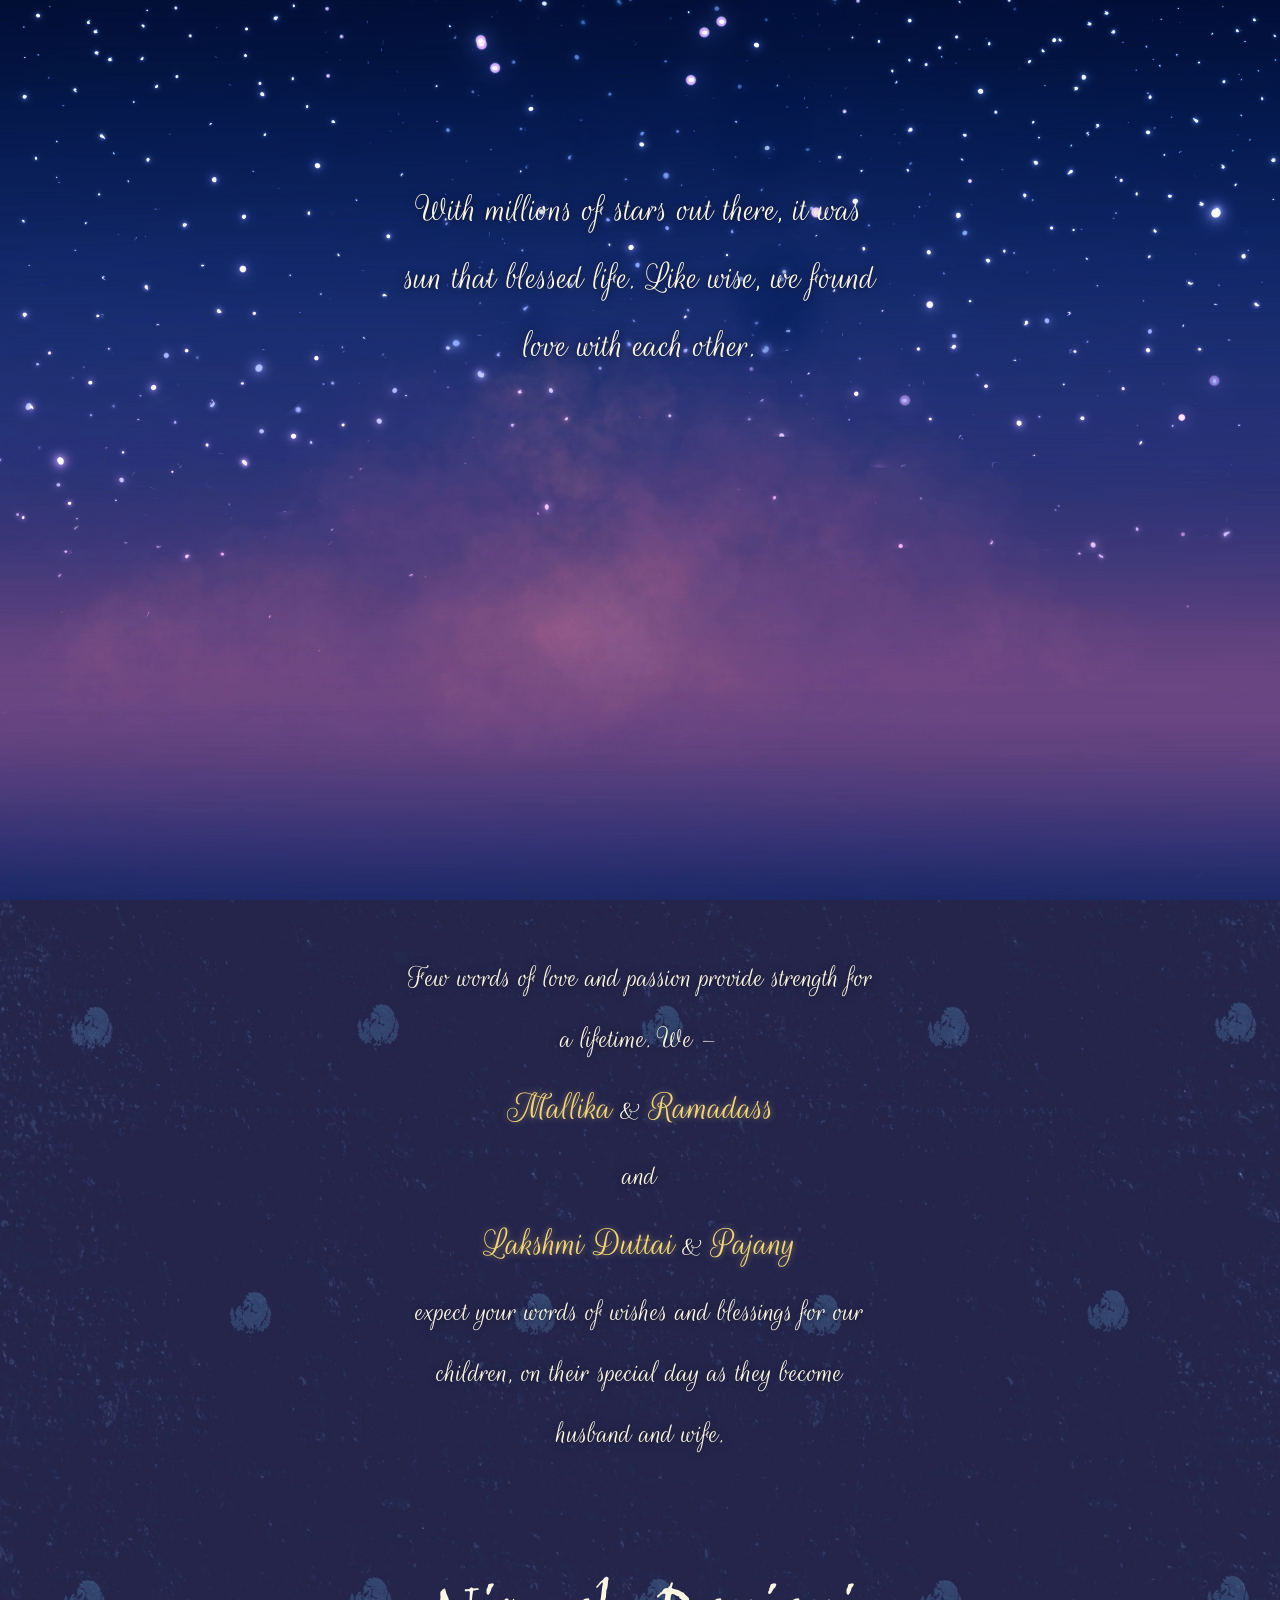
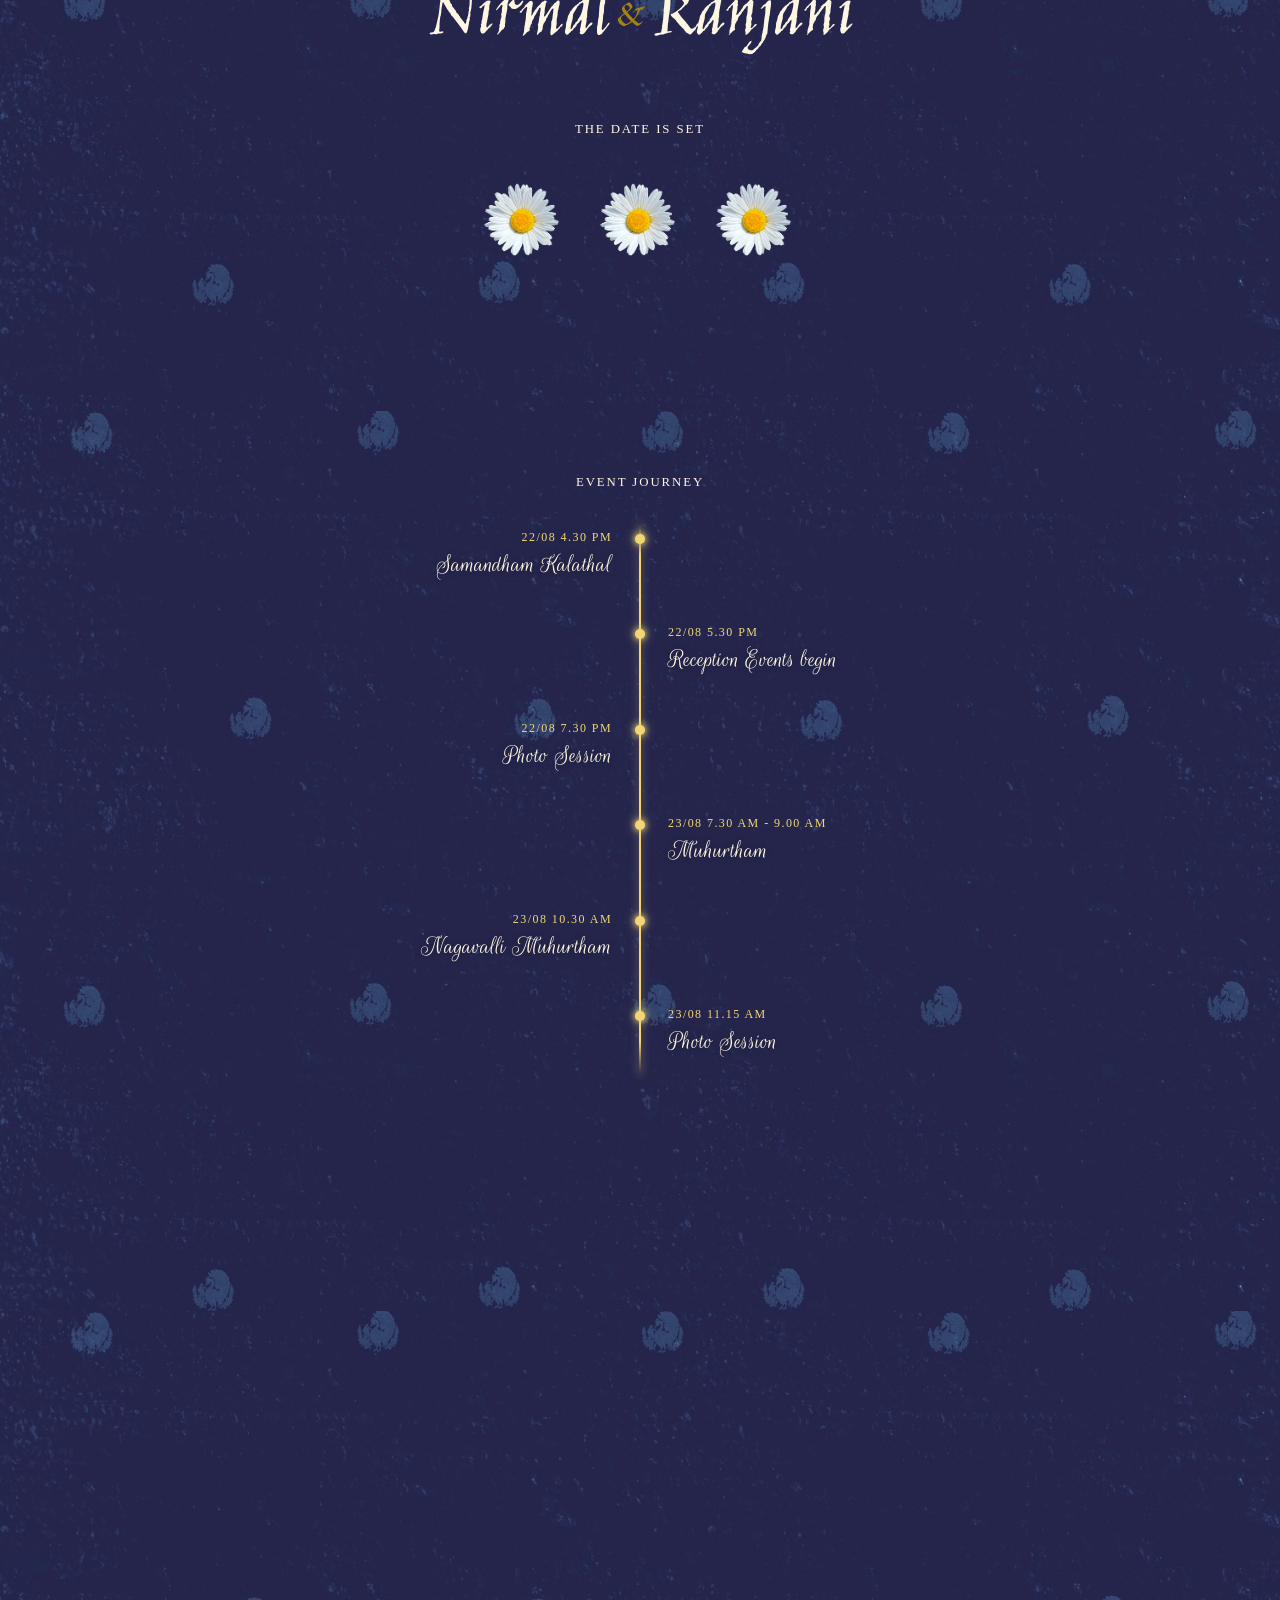
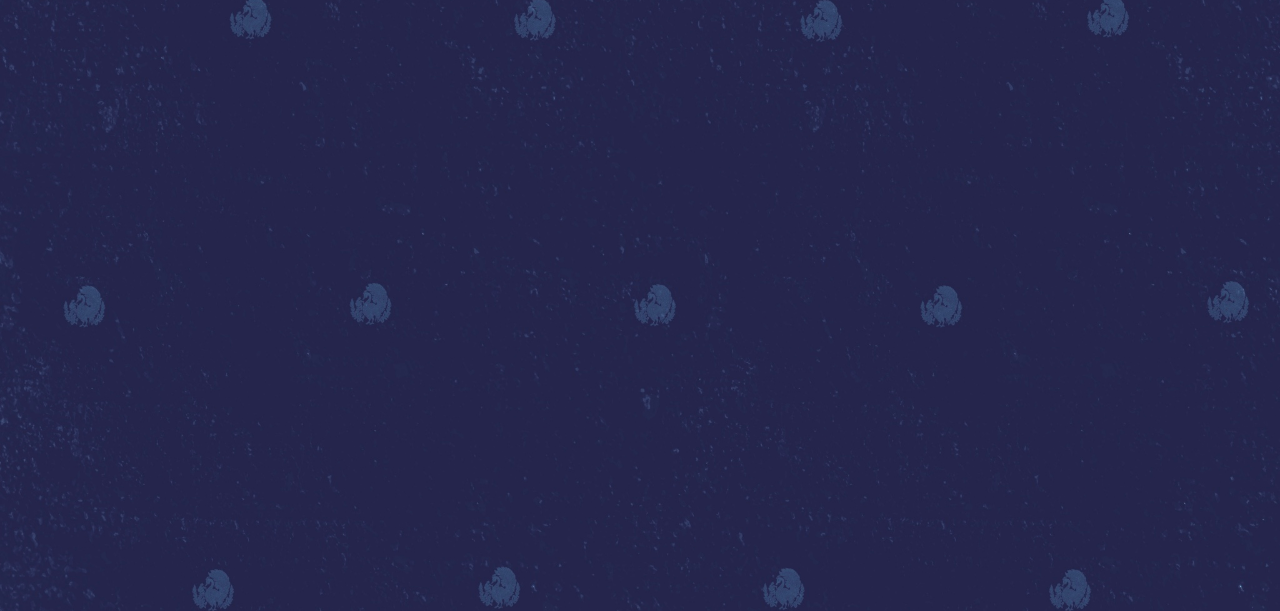
==== index.html @ 57f60e1f "feature/css cache busting" ====
<!DOCTYPE html>
<html lang="en">
<head>
    <meta charset="UTF-8">

    <title>Nira Invitation</title>
    <link href="css/nira-invitation.css?v=5" rel="stylesheet">

    <meta name="viewport" content="width=device-width, initial-scale=1.0">
    <meta name="theme-color" content="#011530" media="(prefers-color-scheme: dark)">
    <meta name="theme-color" content="#011530" media="(prefers-color-scheme: light)">
    <meta name="apple-mobile-web-app-capable" content="yes">
    <meta name="apple-mobile-web-app-status-bar-style" content="#011530">
    <!- Fonts -->
    <link rel="preconnect" href="https://fonts.googleapis.com">
    <link rel="preconnect" href="https://fonts.gstatic.com" crossorigin>
    <link href="https://fonts.googleapis.com/css2?family=Rouge+Script&display=swap" rel="stylesheet">
    <link href="https://fonts.googleapis.com/css2?family=Jim+Nightshade&display=swap" rel="stylesheet">
</head>
<body>
<div class="scroll-tint" id="scrollTint"></div>
<div class="stars-hero">
    <div class="shooting-stars" id="shootingStars"></div>
<!--    <div class="names">-->
<!--        <span class="name word">Nirmal</span>-->
<!--        <span class="ampersand word">&amp;</span>-->
<!--        <span class="name word">Ranjani</span>-->
<!--    </div>-->
    <p class="invite-text">With millions of stars out there, it was sun that blessed life. Like wise, we found love with each other.</p>
</div>
<!--<div style="min-height: 5vh; max-height: 7vh"></div>-->
<div class="parchment-paper">

    <div class="invitation-message">
        <p class="invitation-text">
            Few words of love and passion provide strength for a lifetime. We &ndash;<br>
            <span class="parent-name">Mallika</span> &amp; <span class="parent-name">Ramadass</span>
            <br>and
            <br><span class="parent-name">Lakshmi Duttai</span> &amp; <span class="parent-name">Pajany</span>
            <br>expect your words of wishes and blessings for our children, on their special day as they become husband and wife.
        </p>
    </div>

    <div class="names">
        <span class="name word">Nirmal</span>
        <span class="ampersand word">&amp</span>
        <span class="name word">Ranjani</span>
    </div>
    <p class="scratch-label">The date is set</p>
<!--    <div class="scratch-group" id="scratchGroup">-->
<!--        <div class="scratch-card scratch-circle" data-hint="DAY">-->
<!--            <canvas class="scratch-canvas"></canvas>-->
<!--            <div class="scratch-reveal">-->
<!--                <p class="scratch-value">12</p>-->
<!--            </div>-->
<!--        </div>-->
<!--        <div class="scratch-card scratch-circle" data-hint="MONTH">-->
<!--            <canvas class="scratch-canvas"></canvas>-->
<!--            <div class="scratch-reveal">-->
<!--                <p class="scratch-value">12</p>-->
<!--            </div>-->
<!--        </div>-->
<!--        <div class="scratch-card scratch-circle" data-hint="YEAR">-->
<!--            <canvas class="scratch-canvas"></canvas>-->
<!--            <div class="scratch-reveal">-->
<!--                <p class="scratch-value">2026</p>-->
<!--            </div>-->
<!--        </div>-->
<!--    </div>-->
    <div class="flip-group" id="flipGroup">
        <div class="flip-card flip-circle" data-hint="DAY">
            <div class="flip-inner">
                <div class="flip-front">
                    <img src="resource/DaisyTransparent.png" alt="" class="flip-image">
                </div>
                <div class="flip-back scratch-reveal">
                    <p class="scratch-value">23</p>
                </div>
            </div>
        </div>
        <div class="flip-card flip-circle" data-hint="MONTH">
            <div class="flip-inner">
                <div class="flip-front">
                    <img src="resource/DaisyTransparent.png" alt="" class="flip-image">
                </div>
                <div class="flip-back scratch-reveal">
                    <p class="scratch-value">Aug</p>
                </div>
            </div>
        </div>
        <div class="flip-card flip-circle" data-hint="YEAR">
            <div class="flip-inner">
                <div class="flip-front">
                    <img src="resource/DaisyTransparent.png" alt="" class="flip-image">
                </div>
                <div class="flip-back scratch-reveal">
                    <p class="scratch-value">2026</p>
                </div>
            </div>
        </div>
    </div>

    <div class="save-date-message" id="saveDateMessage">
<!--        <p class="save-date-text">The date is set — save it and celebrate with us!</p>-->
        <a class="save-date-link" href="resource/event.ics" download="Nirmal-Ranjani-Wedding.ics">Save the Date</a>
        <a class="save-date-link" href="https://maps.app.goo.gl/HDQR9RLfN3QbHDWr9" target="_blank">Location - GKS, Chennai</a>
    </div>

</div>
<div class="parchment-paper">
    <p class="scratch-label">Event Journey</p>
    <div class="timeline">
        <div class="timeline-line"></div>

        <div class="timeline-item timeline-left">
            <div class="timeline-dot"></div>
            <div class="timeline-content">
                <p class="timeline-date">22/08 4.30 PM</p>
                <p class="timeline-text">Samandham Kalathal</p>
            </div>
        </div>

        <div class="timeline-item timeline-right">
            <div class="timeline-dot"></div>
            <div class="timeline-content">
                <p class="timeline-date">22/08 5.30 PM</p>
                <p class="timeline-text">Reception Events begin</p>
            </div>
        </div>

        <div class="timeline-item timeline-left">
            <div class="timeline-dot"></div>
            <div class="timeline-content">
                <p class="timeline-date">22/08 7.30 PM</p>
                <p class="timeline-text">Photo Session</p>
            </div>
        </div>

        <div class="timeline-item timeline-right">
            <div class="timeline-dot"></div>
            <div class="timeline-content">
                <p class="timeline-date">23/08 7.30 AM - 9.00 AM</p>
                <p class="timeline-text">Muhurtham</p>
            </div>
        </div>

        <div class="timeline-item timeline-left">
            <div class="timeline-dot"></div>
            <div class="timeline-content">
                <p class="timeline-date">23/08 10.30 AM</p>
                <p class="timeline-text">Nagavalli Muhurtham</p>
            </div>
        </div>

        <div class="timeline-item timeline-right">
            <div class="timeline-dot"></div>
            <div class="timeline-content">
                <p class="timeline-date">23/08 11.15 AM</p>
                <p class="timeline-text">Photo Session</p>
            </div>
        </div>
    </div>
</div>
<div class="parchment-paper"></div>
<div class="petal-confetti" id="petalConfetti"></div>
<script src="js/nira-invitation.js?v=3"></script>
</body>
</html>
---- css/nira-invitation.css ----
* {
    box-sizing: border-box;
}

:root {
    --scratch-reveal-colour: #faeabf;
    --dirty-brown-colour: #a58310;
}

body {
    margin: 0;
    background-color: #011530;
}

.scroll-tint {
    position: fixed;
    inset: 0;
    z-index: 1;
    pointer-events: none;

    mix-blend-mode: soft-light;
    background-color: rgb(1, 21, 48);
}

.stars-hero {
    position: relative;
    overflow: hidden;

    display: flex;
    flex-direction: column;
    align-items: center;
    justify-content: flex-start;

    min-height: 100dvh;
    width: 100%;
    padding: 1rem;

    background-image: url("../resource/NiraInStars.jpg");
    background-size: cover;
    background-position: center;
    background-repeat: no-repeat;
}

.parchment-paper{
    position: relative;
    overflow: hidden;

    display: flex;
    flex-direction: column;
    align-items: center;
    justify-content: flex-start;

    min-height: 100dvh;
    width: 100%;
    padding: 1rem;

    background-image: url("../resource/Paravai.jpg");
    /*background-image: url("../resource/VictorianPatternLight.jpg");*/
    /*background-image: url("../resource/VictorianPatterned.jpg");*/
    background-size: cover;
    background-position: center;
    background-repeat: no-repeat;
}

.bird{

}

.invitation-message {
    position: relative;
    z-index: 2;

    max-width: 32rem;
    padding: 0 1rem;
    margin-top: 2rem;

    text-align: center;
}

.invitation-text {
    margin: 0;
    /*font-family: Georgia, "Times New Roman", serif;*/
    font-family: "Rouge Script", cursive;
    font-size: clamp(0.95rem, 3vw, 2.0rem);
    line-height: 1.9;
    color: #fdf6e3;
    text-shadow: 0 0 8px rgba(0, 0, 0, 0.6);
}

.parent-name {
    font-family: "Rouge Script", cursive;
    font-size: clamp(1.3rem, 5vw, 2.5rem);
    color: #f2d675;
    text-shadow: 0 0 6px rgba(242, 214, 117, 0.5);
}

.names {
    /* Adjust this to move the names down from the top of the image. */
    --names-top-offset: 6rem;

    display: flex;
    flex-wrap: wrap;
    align-items: center;
    justify-content: center;
    gap: 0.5rem;

    margin-top: var(--names-top-offset);

    /*font-family: "Brush Script MT", cursive;*/
    /*font-family: p22-morris-golden, sans-serif;*/
    font-family: "Jim Nightshade", cursive;
    /*font-style: normal;*/
    color: #fdf6e3;
    text-align: center;
    /*font-family: "Parisienne", cursive;*/
    font-weight: 400;
    font-style: normal;
}

.name {
    font-size: clamp(2rem, 12vw, 5rem);
    /*text-shadow: 0 0 6px #fff6cc, 0 0 12px #f2d675, 0 0 18px #f2d675;*/
    transition: text-shadow 2.5s ease-in-out;
}

/*.name.glow {*/
/*    text-shadow: 0 0 14px #fff6cc, 0 0 28px #f2d675, 0 0 40px #f2d675;*/
/*}*/

.ampersand {
    font-size: clamp(1.25rem, 7vw, 2.5rem);
    /*color: #f2d675;*/
    color: var(--dirty-brown-colour);
}

.names .word {
    opacity: 0;
    transform: translateY(20px);
    transition: opacity 0.8s ease, transform 0.8s ease;
}

.names .word.reveal {
    opacity: 1;
    transform: translateY(0);
}

.stars-field {
    position: relative;
    width: 100%;
    max-width: 32rem;

    perspective: 800px;
    --scroll-shift: 0px;
}

.invite-text {
    --names-top-offset: 10rem;

    position: relative;
    z-index: 2;

    max-width: 32rem;
    padding: 0 1rem;

    margin: var(--names-top-offset) 0 0;

    /*font-family: Georgia, "Times New Roman", serif;*/
    font-family: "Rouge Script", cursive;
    font-size: clamp(2.5rem, 4.2vw, 1.8rem);
    line-height: 1.7;
    color: #fdf6e3;
    text-align: center;
    text-shadow: 0 0 8px rgba(0, 0, 0, 0.6);
}

.star {
    position: absolute;
    z-index: 1;
    top: var(--y);
    left: var(--x);

    width: var(--size);
    height: var(--size);
    border-radius: 50%;
    background: #fff8dc;
    box-shadow: 0 0 6px 2px rgba(255, 246, 204, 0.9);

    transform: translateZ(calc(var(--depth) + var(--scroll-shift)));
    pointer-events: none;
    will-change: transform;
}

.shooting-stars {
    position: absolute;
    inset: 0;
    overflow: hidden;
    pointer-events: none;
    z-index: 0;
}

.shooting-star {
    position: absolute;
    top: var(--start-y);
    left: var(--start-x);

    width: 3px;
    height: 3px;
    border-radius: 50%;
    background: #fff;
    box-shadow: 0 0 6px 2px rgba(255, 255, 255, 0.9);

    animation: shoot var(--duration) linear forwards;
}

.shooting-star::before {
    content: "";
    position: absolute;
    top: 50%;
    right: 100%;
    width: 90px;
    height: 1px;
    background: linear-gradient(90deg, transparent, rgba(255, 255, 255, 0.9));
    transform: translateY(-50%);
}

@keyframes shoot {
    0% {
        transform: rotate(var(--angle)) translateX(0);
        opacity: 1;
    }
    80% {
        opacity: 1;
    }
    100% {
        transform: rotate(var(--angle)) translateX(var(--distance));
        opacity: 0;
    }
}

.scratch-label {
    margin: 3rem 0 0;
    font-family: Georgia, "Times New Roman", serif;
    font-size: 0.8rem;
    letter-spacing: 0.15em;
    text-transform: uppercase;
    color: #fdf6e3;
}

.scratch-group {
    position: relative;
    z-index: 2;

    display: flex;
    flex-wrap: wrap;
    align-items: center;
    justify-content: center;
    gap: 1.25rem;

    margin-top: 1rem;
}

.scratch-card {
    position: relative;

    width: min(90%, 320px);
    height: 180px;

    border-radius: 16px;
    overflow: hidden;
    box-shadow: 0 8px 24px rgba(0, 0, 0, 0.35);
}

.scratch-circle {
    width: clamp(72px, 22vw, 96px);
    height: clamp(72px, 22vw, 96px);
    border-radius: 50%;
}

.scratch-canvas {
    position: absolute;
    inset: 0;
    width: 100%;
    height: 100%;

    touch-action: none;
    cursor: pointer;
    transition: opacity 0.6s ease;
}

.scratch-canvas.revealed {
    opacity: 0;
    pointer-events: none;
}

.scratch-reveal {
    position: absolute;
    inset: 0;
    z-index: -1;

    display: flex;
    flex-direction: column;
    align-items: center;
    justify-content: center;
    gap: 0.25rem;

    background: var(--scratch-reveal-colour);
}

.scratch-circle .scratch-reveal {
    /*background: #011530;*/
    background: #f2d675;
}

.scratch-value {
    margin: 0;
    font-family: Georgia, "Times New Roman", serif;
    font-size: clamp(1.1rem, 5vw, 1.5rem);
    font-weight: 600;
    color: var(--dirty-brown-colour);
    /*color: #011530;*/
    animation: white-glow 2.5s ease-in-out infinite alternate;
}

@keyframes gold-glow {
    from {
        text-shadow: 0 0 4px #f2d675, 0 0 8px rgba(242, 214, 117, 0.5);
    }
    to {
        text-shadow: 0 0 10px #f2d675, 0 0 20px rgba(242, 214, 117, 0.8);
    }
}

.flip-group {
    position: relative;
    z-index: 2;

    display: flex;
    flex-wrap: wrap;
    align-items: center;
    justify-content: center;
    gap: 1.25rem;

    margin-top: 2.5rem;
}

.flip-circle {
    width: clamp(72px, 22vw, 96px);
    height: clamp(72px, 22vw, 96px);
}

.flip-card {
    cursor: pointer;
    perspective: 600px;
}

.flip-card:not(.flipped) {
    animation: flip-card-shake 4s ease-in-out infinite;
}

@keyframes flip-card-shake {
    0%, 25%, 100% { transform: translateX(0) rotate(0deg); }
    2% { transform: translateX(-4px) rotate(-4deg); }
    4% { transform: translateX(4px) rotate(4deg); }
    6% { transform: translateX(-4px) rotate(-3deg); }
    8% { transform: translateX(4px) rotate(3deg); }
    10% { transform: translateX(-3px) rotate(-2deg); }
    12% { transform: translateX(3px) rotate(2deg); }
    14% { transform: translateX(-2px) rotate(-1deg); }
    16% { transform: translateX(2px) rotate(1deg); }
    18% { transform: translateX(0) rotate(0deg); }
}

.flip-inner {
    position: relative;
    width: 100%;
    height: 100%;

    transition: transform 0.6s;
    transform-style: preserve-3d;
}

.flip-card.flipped .flip-inner {
    transform: rotateY(180deg);
}

.flip-front,
.flip-back {
    position: absolute;
    inset: 0;
    border-radius: 50%;
    overflow: hidden;
    backface-visibility: hidden;
}

.flip-image {
    width: 100%;
    height: 100%;
    object-fit: cover;
    /*transform: scale(1.6);*/
}

.flip-back {
    transform: rotateY(180deg);
}

.flip-back.scratch-reveal {
    z-index: auto;
}

.flip-circle .scratch-reveal {
    /*background: #011530;*/
    /*background: #fdf6e3;*/
    background: #faeabf;
}

.save-date-message {
    position: relative;
    z-index: 2;

    max-width: 26rem;
    margin-top: 2.5rem;
    padding: 0 1rem;

    display: flex;
    flex-direction: column;
    align-items: center;
    gap: 0.75rem;

    text-align: center;
    opacity: 0;
    transform: translateY(12px);
    pointer-events: none;
    transition: opacity 0.8s ease, transform 0.8s ease;
}

.save-date-message.visible {
    opacity: 1;
    transform: translateY(0);
    pointer-events: auto;
}

.save-date-text {
    margin: 0;
    font-family: "Rouge Script", cursive;
    font-size: clamp(1.1rem, 4vw, 1.4rem);
    color: #fdf6e3;
    text-shadow: 0 0 8px rgba(0, 0, 0, 0.6);
}

.save-date-link {
    display: inline-block;
    padding: 0.5rem 1.5rem;
    border: 1px solid #f2d675;
    border-radius: 999px;

    font-family: Georgia, "Times New Roman", serif;
    font-size: 0.9rem;
    letter-spacing: 0.05em;
    text-decoration: none;
    color: #f2d675;

    box-shadow: 0 0 8px rgba(242, 214, 117, 0.4);
    transition: background-color 0.3s ease, color 0.3s ease;
}

.save-date-link:hover {
    background-color: #f2d675;
    color: #011530;
}

.timeline {
    position: relative;
    z-index: 2;

    width: 100%;
    max-width: 32rem;
    margin-top: 2rem;
    padding: 0.5rem 0 1rem;
}

.timeline-line {
    position: absolute;
    top: 0;
    bottom: 0;
    left: 50%;
    width: 2px;
    transform: translateX(-50%);

    background: linear-gradient(180deg, transparent, #f2d675 6%, #f2d675 94%, transparent);
    /*background: linear-gradient(180deg, transparent, var(--scratch-reveal-colour) 6%, var(--scratch-reveal-colour) 94%, transparent);*/
    box-shadow: 0 0 8px rgba(242, 214, 117, 0.6);
}

.timeline-item {
    position: relative;
    width: 50%;
    padding-bottom: 2.75rem;
}

.timeline-item:last-child {
    padding-bottom: 0;
}

.timeline-left {
    left: 0;
    padding-right: 1.75rem;
    text-align: right;
}

.timeline-right {
    left: 50%;
    padding-left: 1.75rem;
    text-align: left;
}

.timeline-dot {
    position: absolute;
    top: 0.25rem;
    width: 10px;
    height: 10px;
    border-radius: 50%;

    background: #f2d675;
    box-shadow: 0 0 6px #f2d675, 0 0 12px rgba(242, 214, 117, 0.7);
}

.timeline-left .timeline-dot {
    right: -5px;
}

.timeline-right .timeline-dot {
    left: -5px;
}

.timeline-date {
    margin: 0 0 0.2rem;
    font-family: Georgia, "Times New Roman", serif;
    font-size: 0.75rem;
    letter-spacing: 0.12em;
    text-transform: uppercase;
    color: #f2d675;
}

.timeline-text {
    margin: 0;
    font-family: "Rouge Script", cursive;
    font-size: clamp(1.2rem, 5vw, 1.6rem);
    line-height: 1.3;
    color: #fdf6e3;
    text-shadow: 0 0 6px rgba(0, 0, 0, 0.4);
}

.petal-confetti {
    position: fixed;
    inset: 0;
    z-index: 5;
    overflow: hidden;
    pointer-events: none;
}

/* Placeholder petal shape/color -- once you have the flower image, replace the
   background with: background-image: url("../resource/petal.png"); background-size: contain; */
.petal {
    position: absolute;
    top: -5%;
    left: var(--left);
    width: var(--size);
    height: var(--size);

    /*background: radial-gradient(circle at 30% 30%, #f9c600, #f9c600 70%);*/
    /*background-image: url("../resource/Kondrai.png");*/
    /*background-image: url("../resource/GoldenKondrai_.png");*/
    background-image: url("../resource/BrightGoldKondrai_.png");
    background-size: contain;
    border-radius: 60% 40% 60% 40% / 60% 60% 40% 40%;

    animation: petal-fall var(--duration) linear var(--delay) forwards;
}

@keyframes petal-fall {
    0% {
        transform: translate3d(0, 0, 0) rotate(0deg);
        opacity: 0;
    }
    8% {
        opacity: 1;
    }
    100% {
        transform: translate3d(var(--drift), 110vh, 0) rotate(var(--spin));
        opacity: 0.85;
    }
}
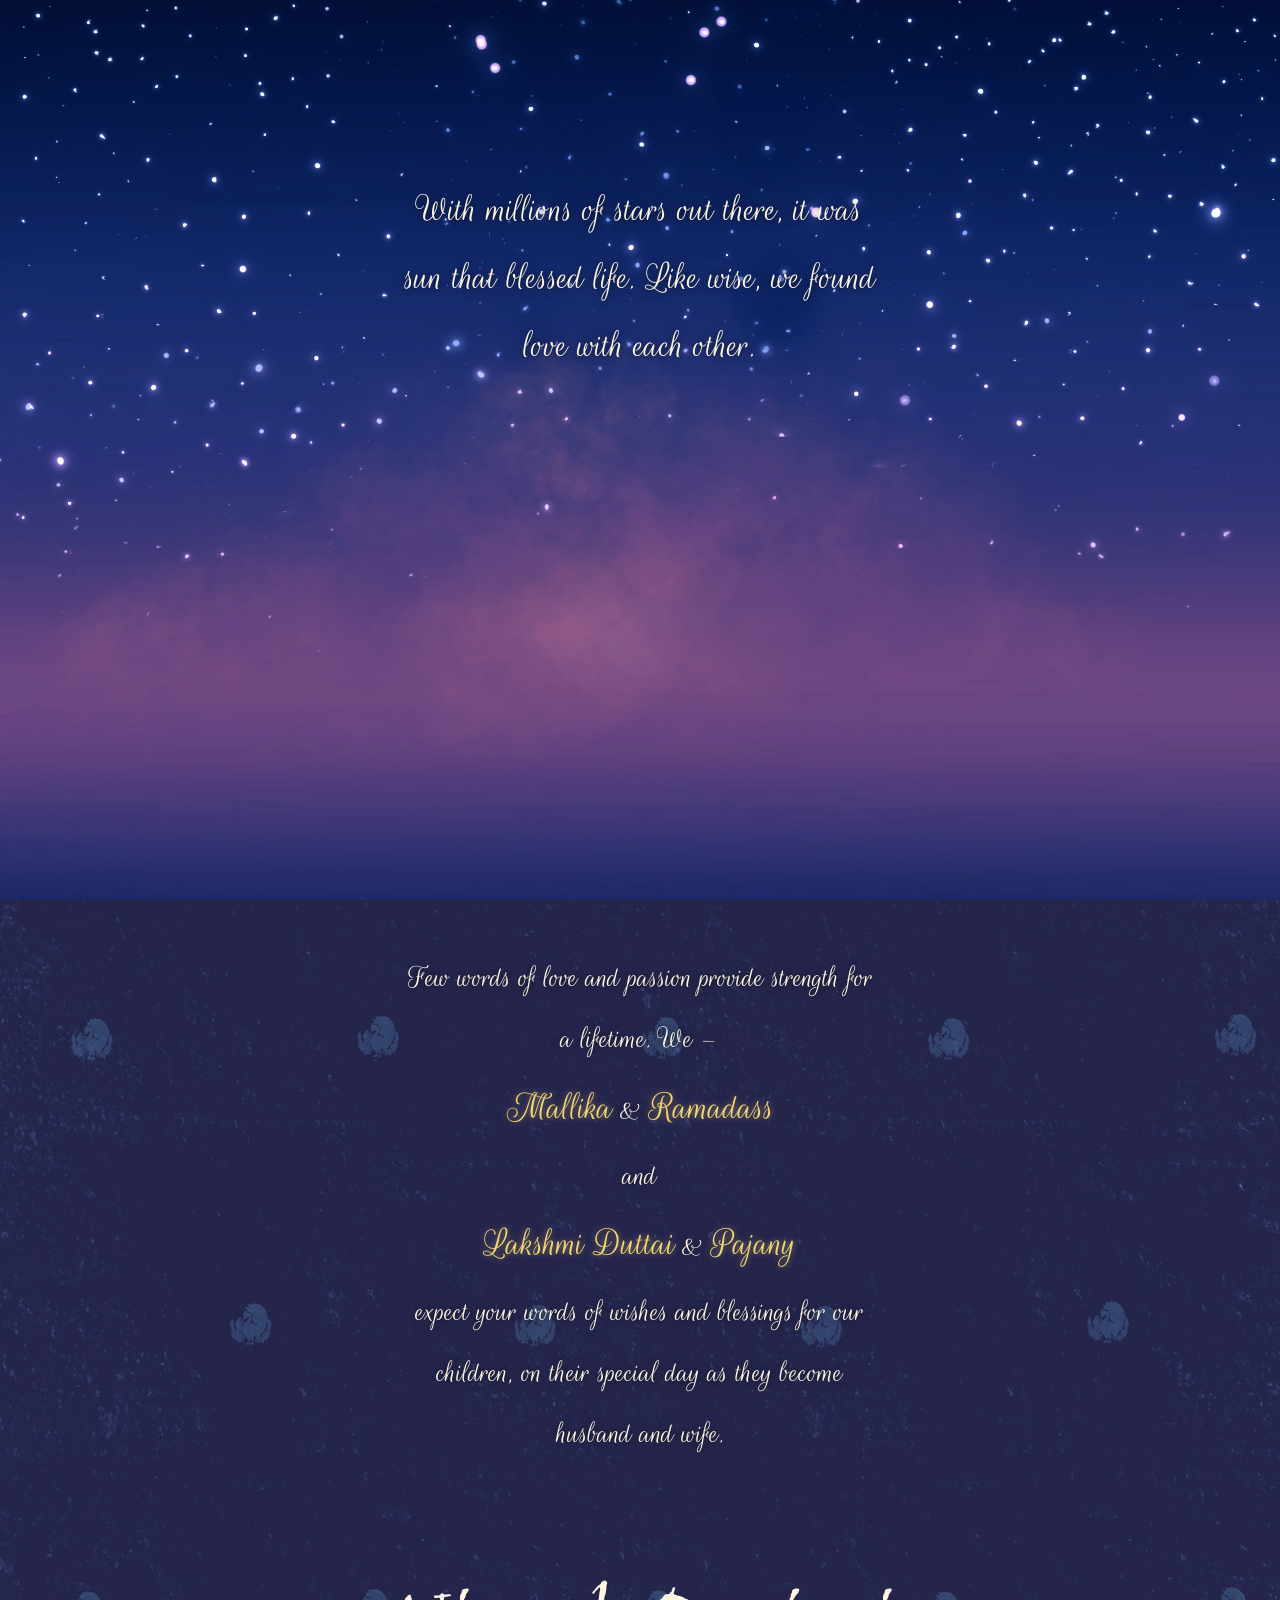
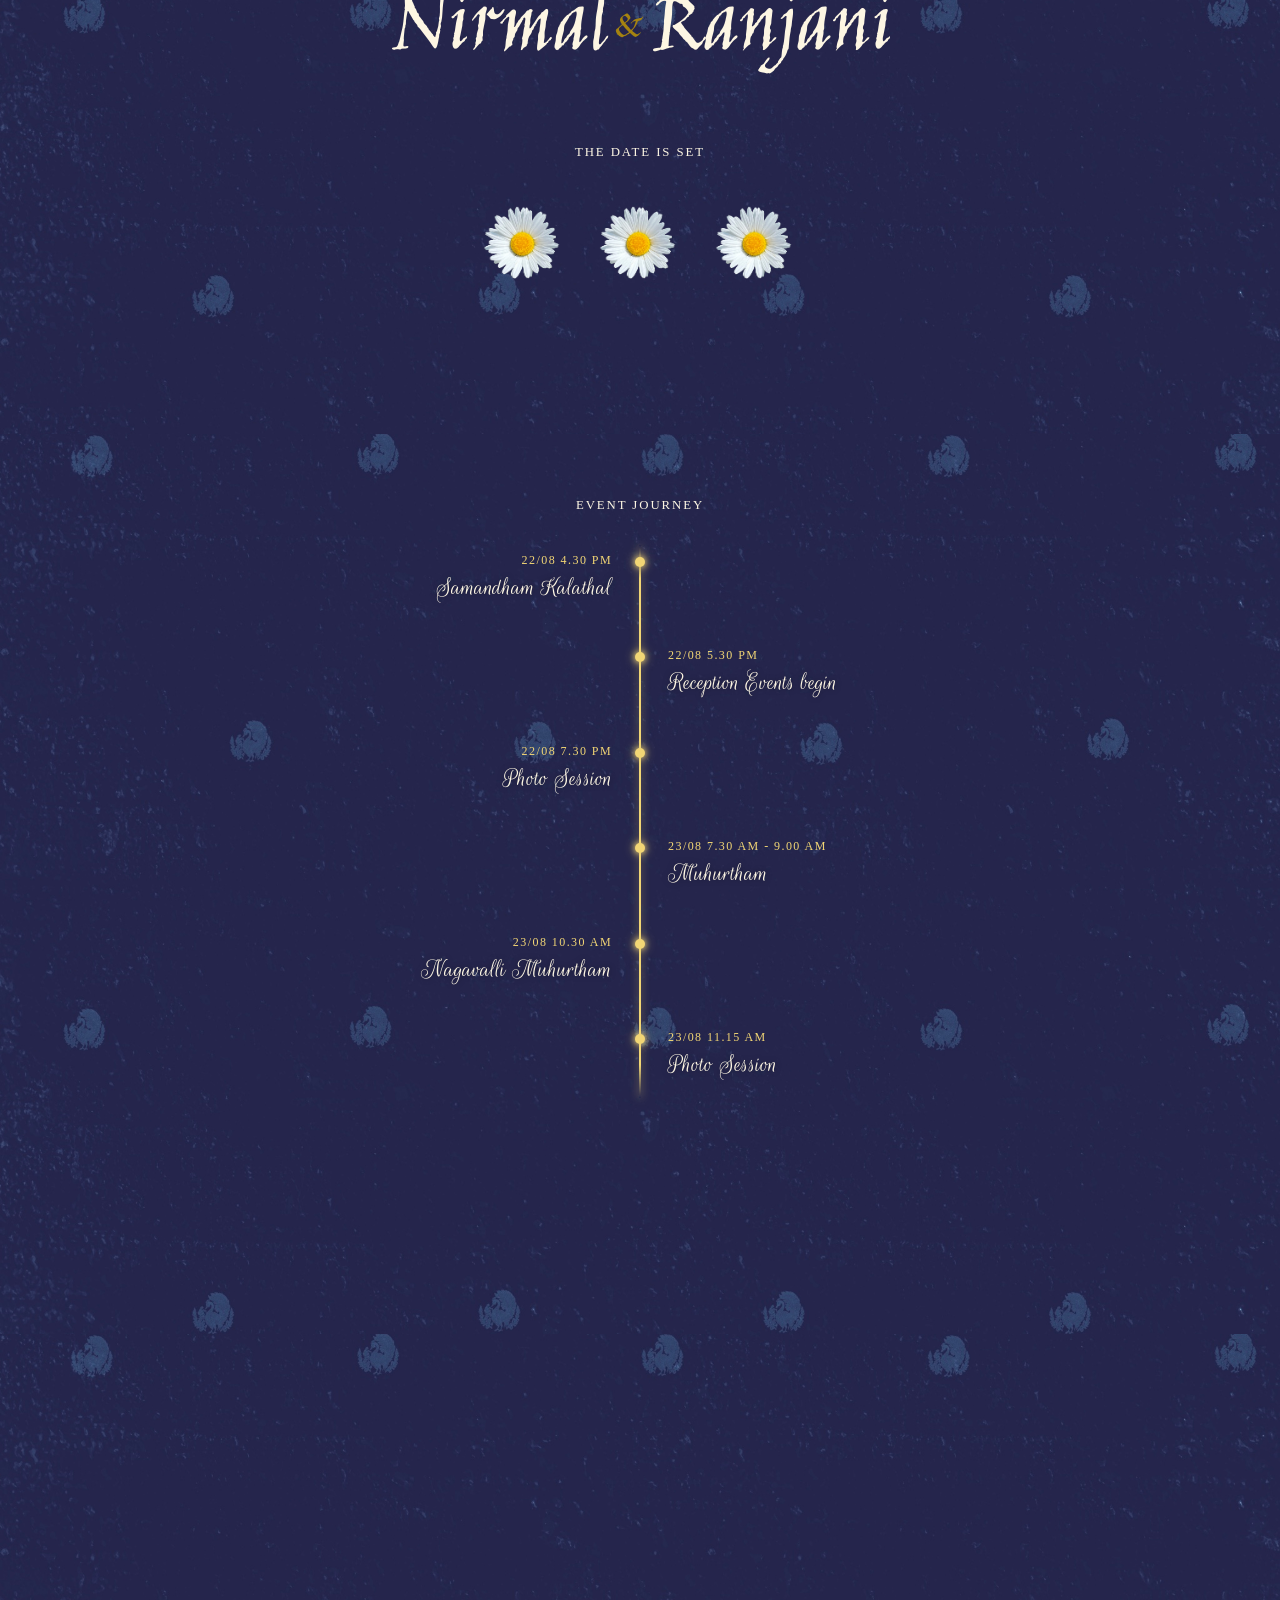
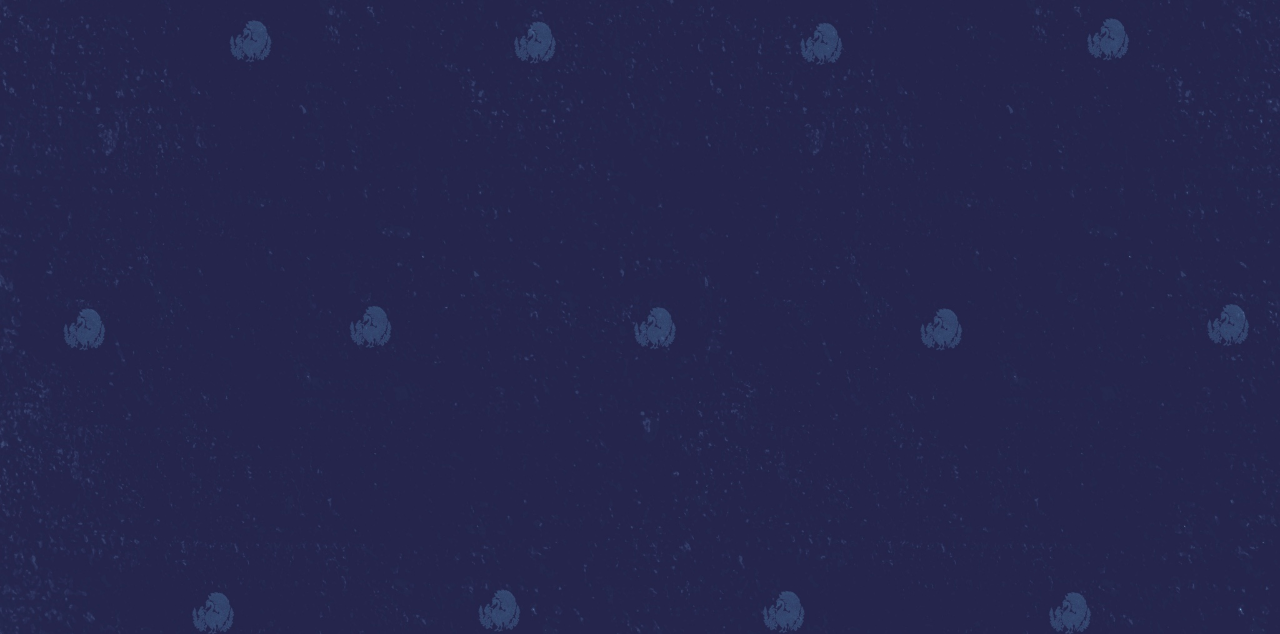
==== commit 79806c30: "feature/refactoring the date and location box" ====
--- a/index.html
+++ b/index.html
@@ -100,10 +100,13 @@
         </div>
     </div>
 
-    <div class="save-date-message" id="saveDateMessage">
-<!--        <p class="save-date-text">The date is set — save it and celebrate with us!</p>-->
-        <a class="save-date-link" href="resource/event.ics" download="Nirmal-Ranjani-Wedding.ics">Save the Date</a>
-        <a class="save-date-link" href="https://maps.app.goo.gl/HDQR9RLfN3QbHDWr9" target="_blank">Location - GKS, Chennai</a>
+    <div class="save-date-box" id="saveDateBox">
+        <div class="save-date-message">
+            <a class="save-date-link" href="resource/event.ics" download="Nirmal-Ranjani-Wedding.ics">Save the Date</a>
+        </div>
+        <div class="save-date-message">
+            <a class="save-date-link" href="https://maps.app.goo.gl/HDQR9RLfN3QbHDWr9" target="_blank">Location - GKS, Chennai</a>
+        </div>
     </div>
 
 </div>
--- a/css/nira-invitation.css
+++ b/css/nira-invitation.css
@@ -81,7 +81,7 @@
     margin: 0;
     /*font-family: Georgia, "Times New Roman", serif;*/
     font-family: "Rouge Script", cursive;
-    font-size: clamp(0.95rem, 3vw, 2.0rem);
+    font-size: clamp(1.5rem, 3vw, 2.0rem);
     line-height: 1.9;
     color: #fdf6e3;
     text-shadow: 0 0 8px rgba(0, 0, 0, 0.6);
@@ -89,7 +89,7 @@
 
 .parent-name {
     font-family: "Rouge Script", cursive;
-    font-size: clamp(1.3rem, 5vw, 2.5rem);
+    font-size: clamp(2.0rem, 5vw, 2.5rem);
     color: #f2d675;
     text-shadow: 0 0 6px rgba(242, 214, 117, 0.5);
 }
@@ -118,7 +118,7 @@
 }
 
 .name {
-    font-size: clamp(2rem, 12vw, 5rem);
+    font-size: clamp(3rem, 12vw, 6rem);
     /*text-shadow: 0 0 6px #fff6cc, 0 0 12px #f2d675, 0 0 18px #f2d675;*/
     transition: text-shadow 2.5s ease-in-out;
 }
@@ -413,13 +413,35 @@
     background: #faeabf;
 }
 
-.save-date-message {
+.save-date-box {
     position: relative;
     z-index: 2;
 
     max-width: 26rem;
     margin-top: 2.5rem;
     padding: 0 1rem;
+
+    display: flex;
+    flex-direction: column;
+    align-items: center;
+    gap: 0.75rem;
+
+    text-align: center;
+    opacity: 0;
+    transform: translateY(12px);
+    pointer-events: none;
+    transition: opacity 0.8s ease, transform 0.8s ease;
+}
+
+.save-date-box.visible {
+    opacity: 1;
+    transform: translateY(0);
+    pointer-events: auto;
+}
+
+.save-date-message {
+    position: relative;
+    z-index: 2;
 
     display: flex;
     flex-direction: column;
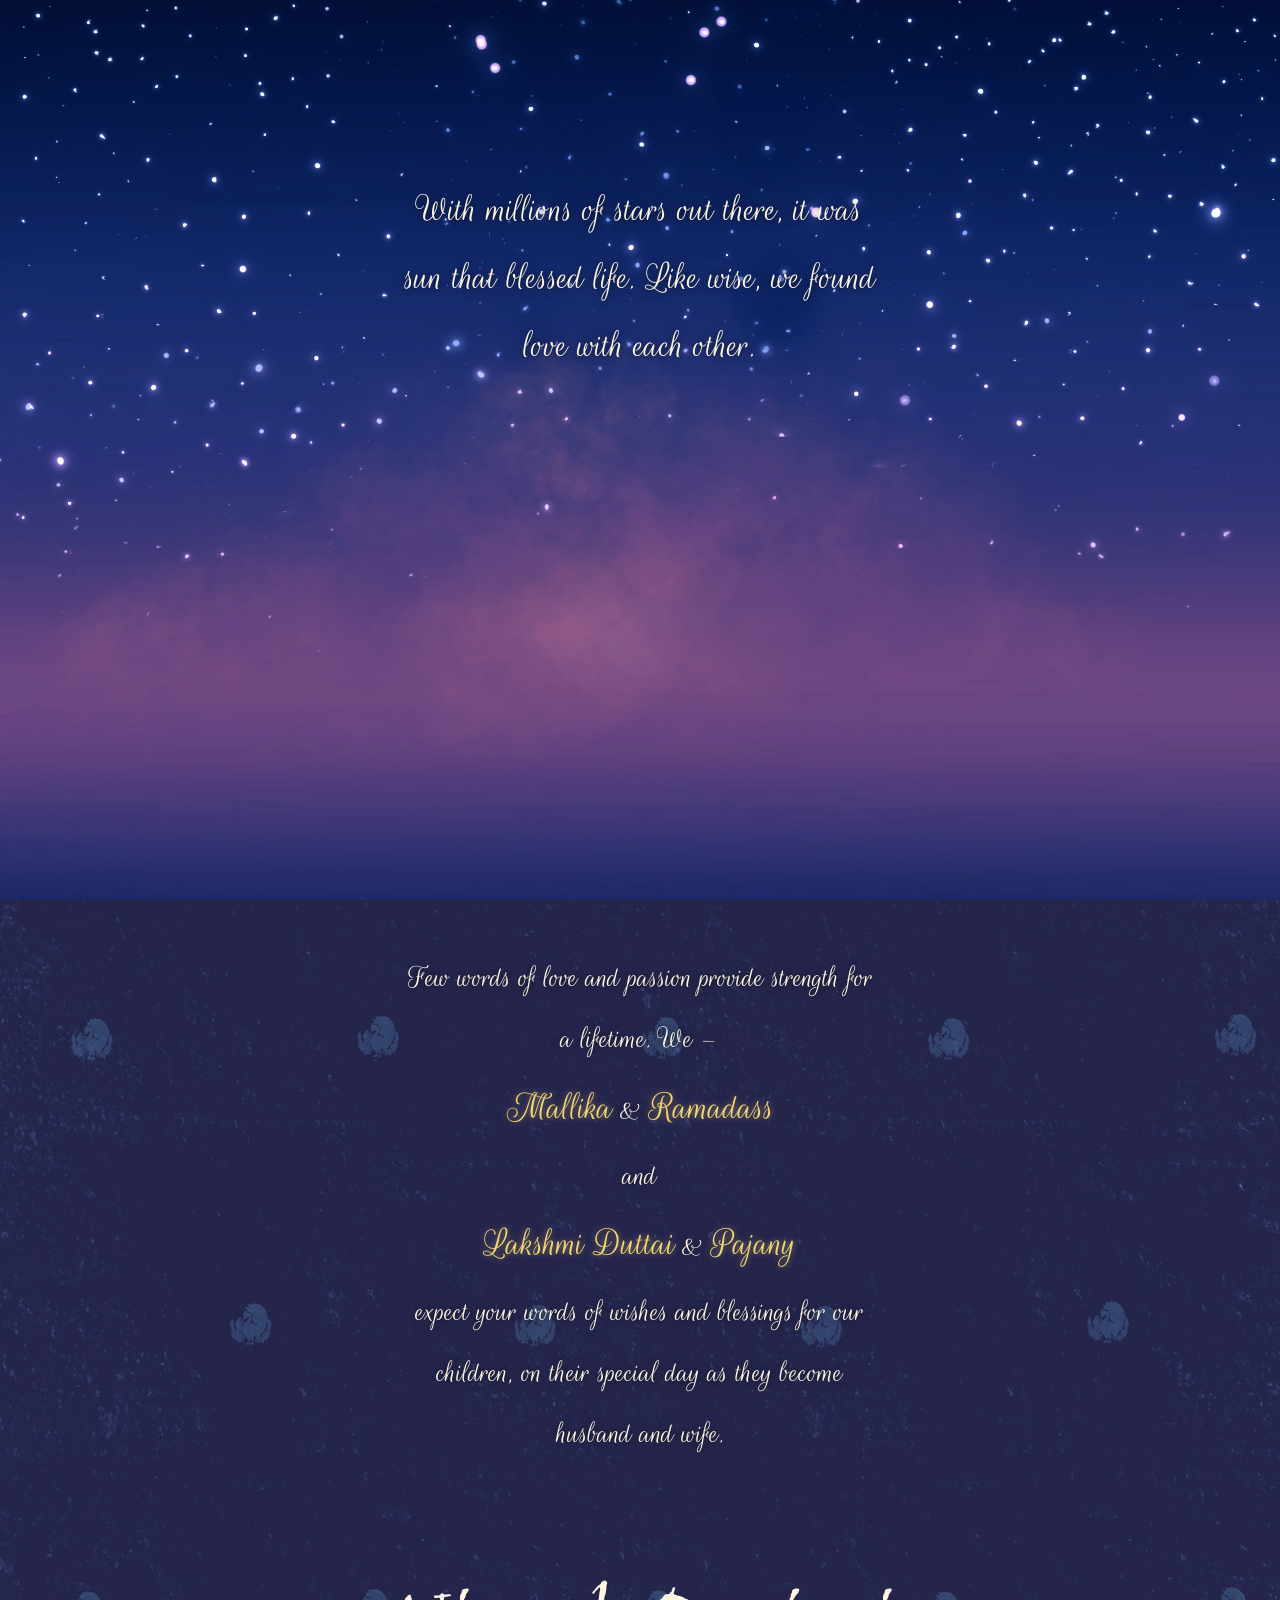
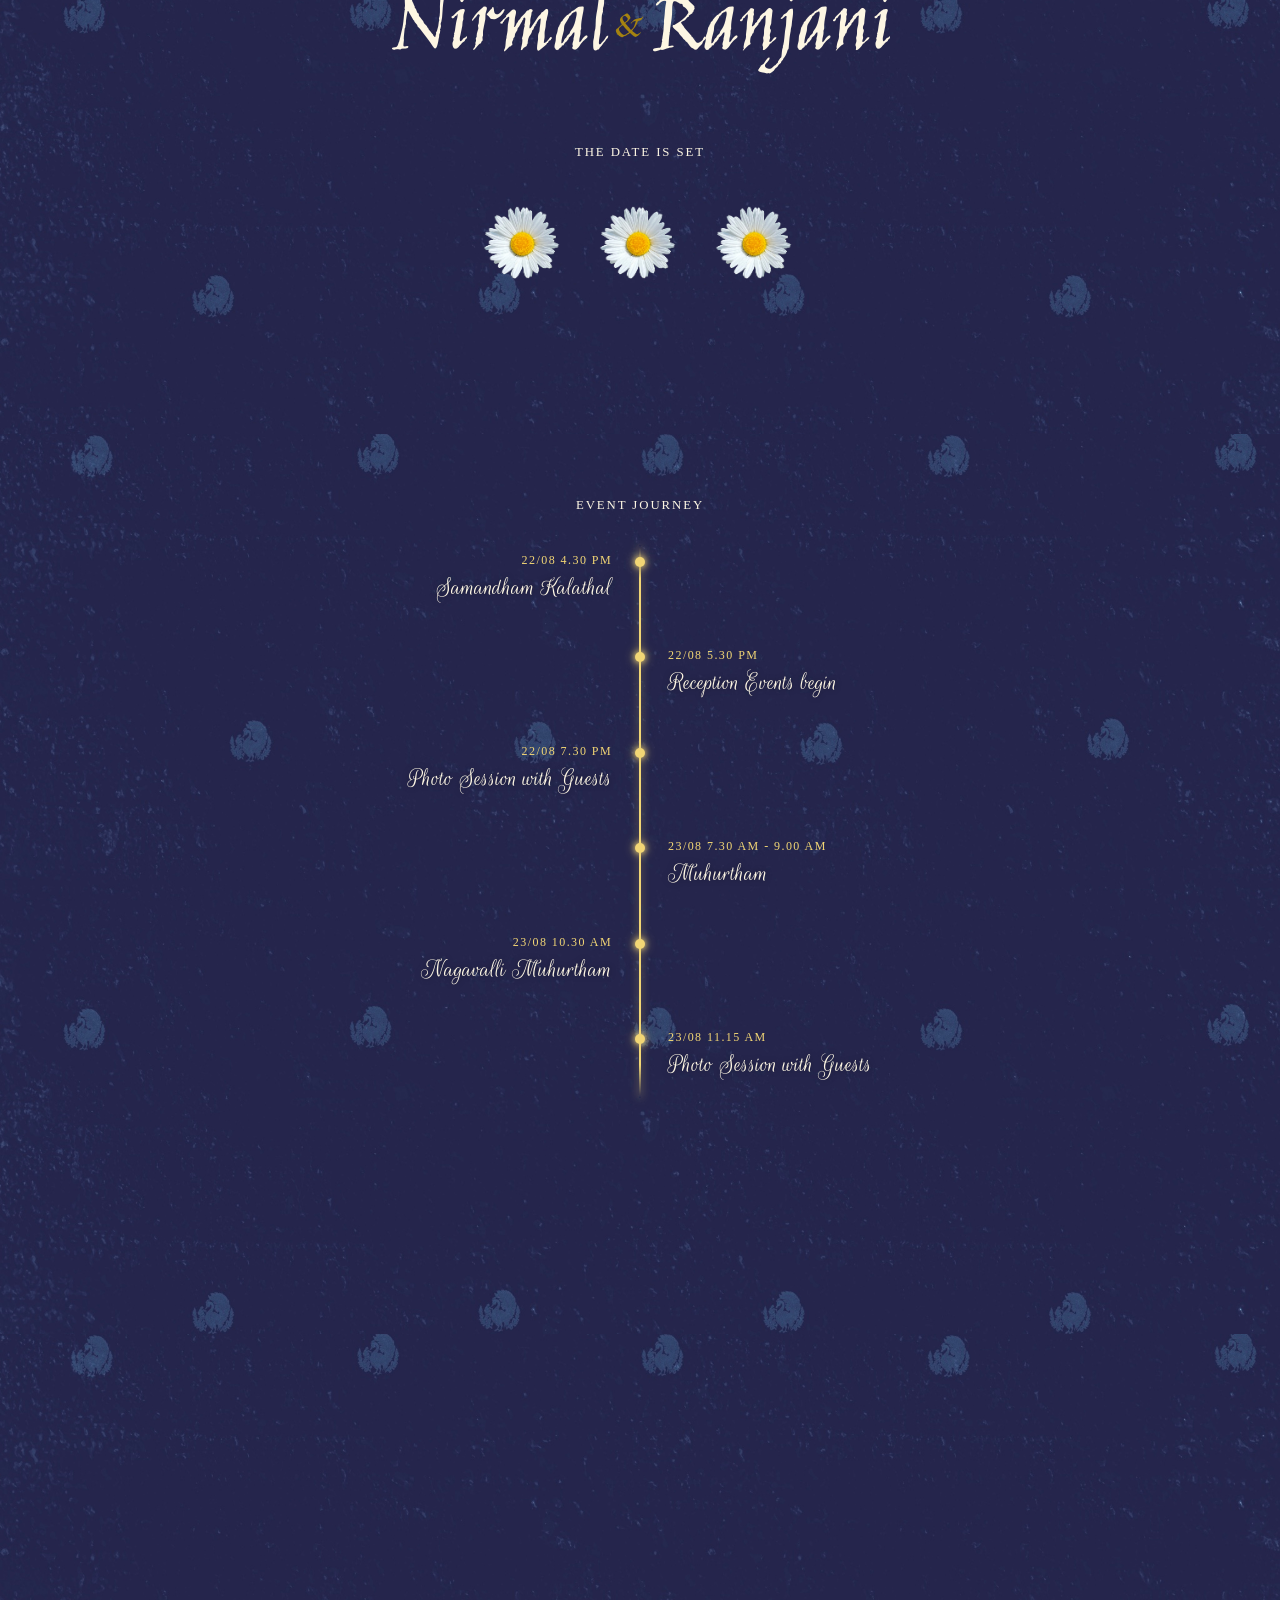
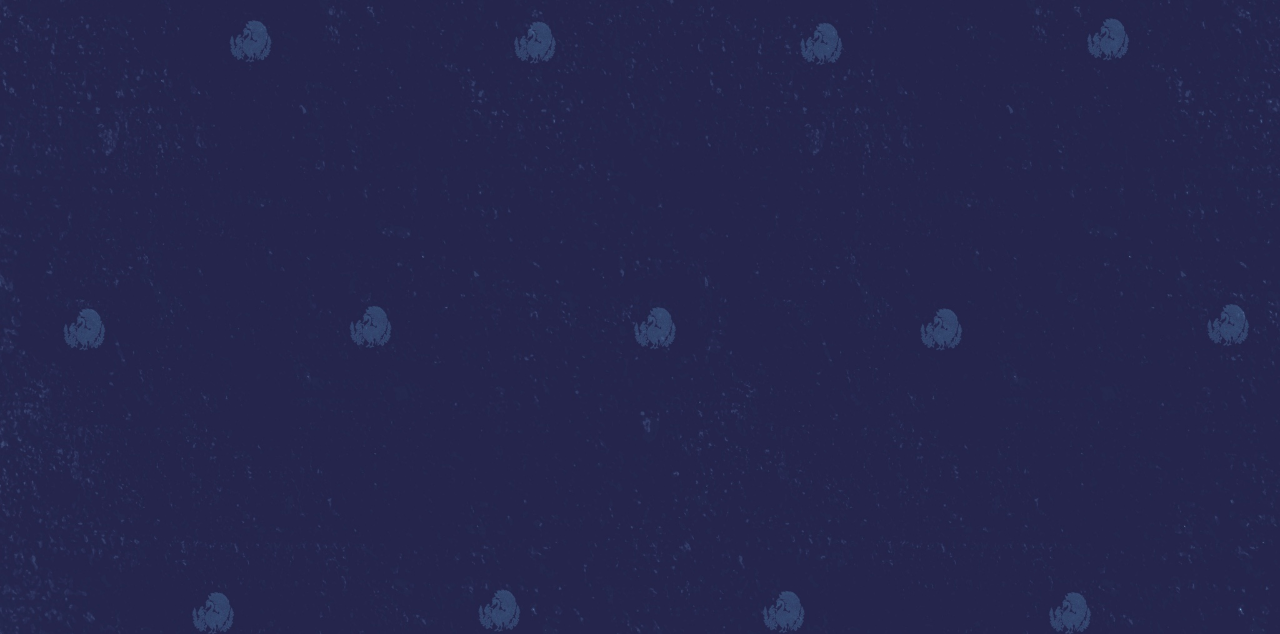
==== commit e4bd7ef2: "feature/renaming photo session with guests" ====
--- a/index.html
+++ b/index.html
@@ -135,7 +135,7 @@
             <div class="timeline-dot"></div>
             <div class="timeline-content">
                 <p class="timeline-date">22/08 7.30 PM</p>
-                <p class="timeline-text">Photo Session</p>
+                <p class="timeline-text">Photo Session with Guests</p>
             </div>
         </div>
 
@@ -159,7 +159,7 @@
             <div class="timeline-dot"></div>
             <div class="timeline-content">
                 <p class="timeline-date">23/08 11.15 AM</p>
-                <p class="timeline-text">Photo Session</p>
+                <p class="timeline-text">Photo Session with Guests</p>
             </div>
         </div>
     </div>
--- a/css/nira-invitation.css
+++ b/css/nira-invitation.css
@@ -461,6 +461,10 @@
     pointer-events: auto;
 }
 
+.save-date-message:nth-of-type(2) {
+    transition-delay: 0.1s;
+}
+
 .save-date-text {
     margin: 0;
     font-family: "Rouge Script", cursive;
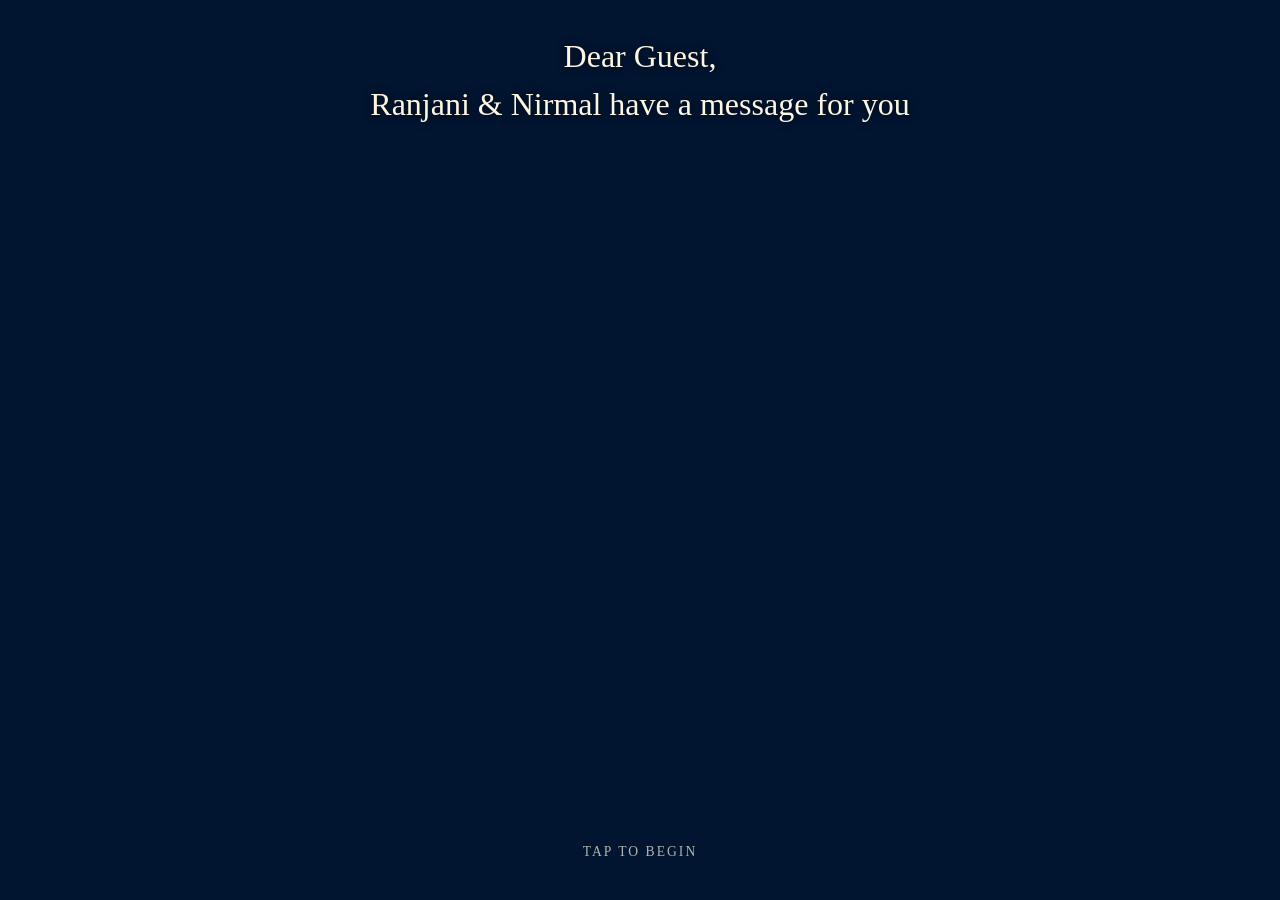
==== commit 51175926: "feature/Moon to cloud transition" ====
--- a/index.html
+++ b/index.html
@@ -4,7 +4,7 @@
     <meta charset="UTF-8">
 
     <title>Nira Invitation</title>
-    <link href="css/nira-invitation.css?v=5" rel="stylesheet">
+    <link href="css/nira-invitation.css?v=7" rel="stylesheet">
 
     <meta name="viewport" content="width=device-width, initial-scale=1.0">
     <meta name="theme-color" content="#011530" media="(prefers-color-scheme: dark)">
@@ -18,6 +18,12 @@
     <link href="https://fonts.googleapis.com/css2?family=Jim+Nightshade&display=swap" rel="stylesheet">
 </head>
 <body>
+<div id="moonLandingVideo" class="moon-landing">
+    <video class="moon-landing-video" src="resource/videos/MoonVioletFlashWithClouds.mp4" muted playsinline preload="auto"></video>
+    <p class="moon-landing-text">Dear Guest,<br>Ranjani &amp; Nirmal have a message for you</p>
+    <p class="moon-landing-hint">Tap to begin</p>
+</div>
+<div id="mainInvite" class="hidden">
 <div class="scroll-tint" id="scrollTint"></div>
 <div class="stars-hero">
     <div class="shooting-stars" id="shootingStars"></div>
@@ -166,6 +172,7 @@
 </div>
 <div class="parchment-paper"></div>
 <div class="petal-confetti" id="petalConfetti"></div>
-<script src="js/nira-invitation.js?v=3"></script>
+<script src="js/nira-invitation.js?v=6"></script>
+</div>
 </body>
 </html>
--- a/css/nira-invitation.css
+++ b/css/nira-invitation.css
@@ -10,6 +10,77 @@
 body {
     margin: 0;
     background-color: #011530;
+}
+
+.hidden {
+    display: none !important;
+}
+
+.moon-landing {
+    position: relative;
+    width: 100%;
+    height: 100dvh;
+    overflow: hidden;
+    background-color: #011530;
+    cursor: pointer;
+    opacity: 1;
+    transition: opacity 1.5s ease-in;
+}
+
+.moon-landing.fading-out {
+    opacity: 0;
+}
+
+.moon-landing-video {
+    position: absolute;
+    inset: 0;
+    z-index: 0;
+
+    width: 100%;
+    height: 100%;
+    object-fit: cover;
+}
+
+.moon-landing-text {
+    position: absolute;
+    z-index: 2;
+    top: 2rem;
+    left: 50%;
+    transform: translateX(-50%);
+
+    max-width: 90%;
+    margin: 0;
+    padding: 0 1rem;
+
+    font-size: clamp(1.3rem, 4.5vw, 2rem);
+    line-height: 1.5;
+    text-align: center;
+    color: #fdf6e3;
+    text-shadow: 0 0 8px rgba(0, 0, 0, 0.6);
+}
+
+.moon-landing-hint {
+    position: absolute;
+    z-index: 2;
+    bottom: 2.5rem;
+    left: 50%;
+    transform: translateX(-50%);
+
+    margin: 0;
+
+    font-family: Georgia, "Times New Roman", serif;
+    font-size: 0.85rem;
+    letter-spacing: 0.15em;
+    text-transform: uppercase;
+    color: #fdf6e3;
+    opacity: 0.7;
+
+    animation: hint-pulse 2s ease-in-out infinite;
+}
+
+@keyframes hint-pulse {
+    0%, 100% { opacity: 0.35; }
+    50% { opacity: 0.85; }
 }
 
 .scroll-tint {
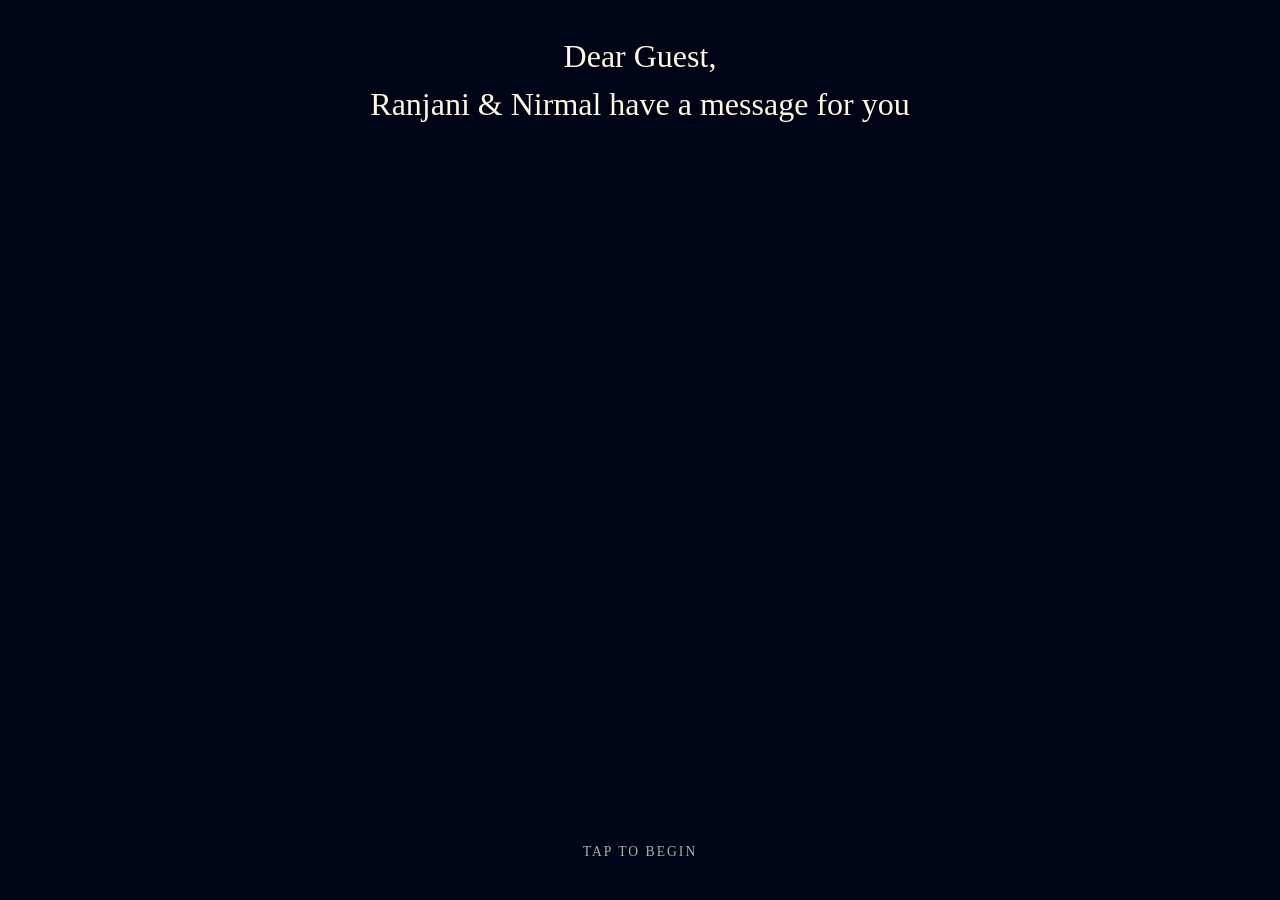
==== commit cce4aa81: "feature/Moon tint" ====
--- a/index.html
+++ b/index.html
@@ -4,7 +4,7 @@
     <meta charset="UTF-8">
 
     <title>Nira Invitation</title>
-    <link href="css/nira-invitation.css?v=7" rel="stylesheet">
+    <link href="css/nira-invitation.css?v=8" rel="stylesheet">
 
     <meta name="viewport" content="width=device-width, initial-scale=1.0">
     <meta name="theme-color" content="#011530" media="(prefers-color-scheme: dark)">
@@ -20,6 +20,7 @@
 <body>
 <div id="moonLandingVideo" class="moon-landing">
     <video class="moon-landing-video" src="resource/videos/MoonVioletFlashWithClouds.mp4" muted playsinline preload="auto"></video>
+    <div class="moon-landing-tint"></div>
     <p class="moon-landing-text">Dear Guest,<br>Ranjani &amp; Nirmal have a message for you</p>
     <p class="moon-landing-hint">Tap to begin</p>
 </div>
--- a/css/nira-invitation.css
+++ b/css/nira-invitation.css
@@ -39,6 +39,16 @@
     width: 100%;
     height: 100%;
     object-fit: cover;
+}
+
+.moon-landing-tint {
+    position: fixed;
+    inset: 0;
+    z-index: 1;
+    pointer-events: none;
+
+    mix-blend-mode: soft-light;
+    background-color: rgb(1, 21, 48);
 }
 
 .moon-landing-text {
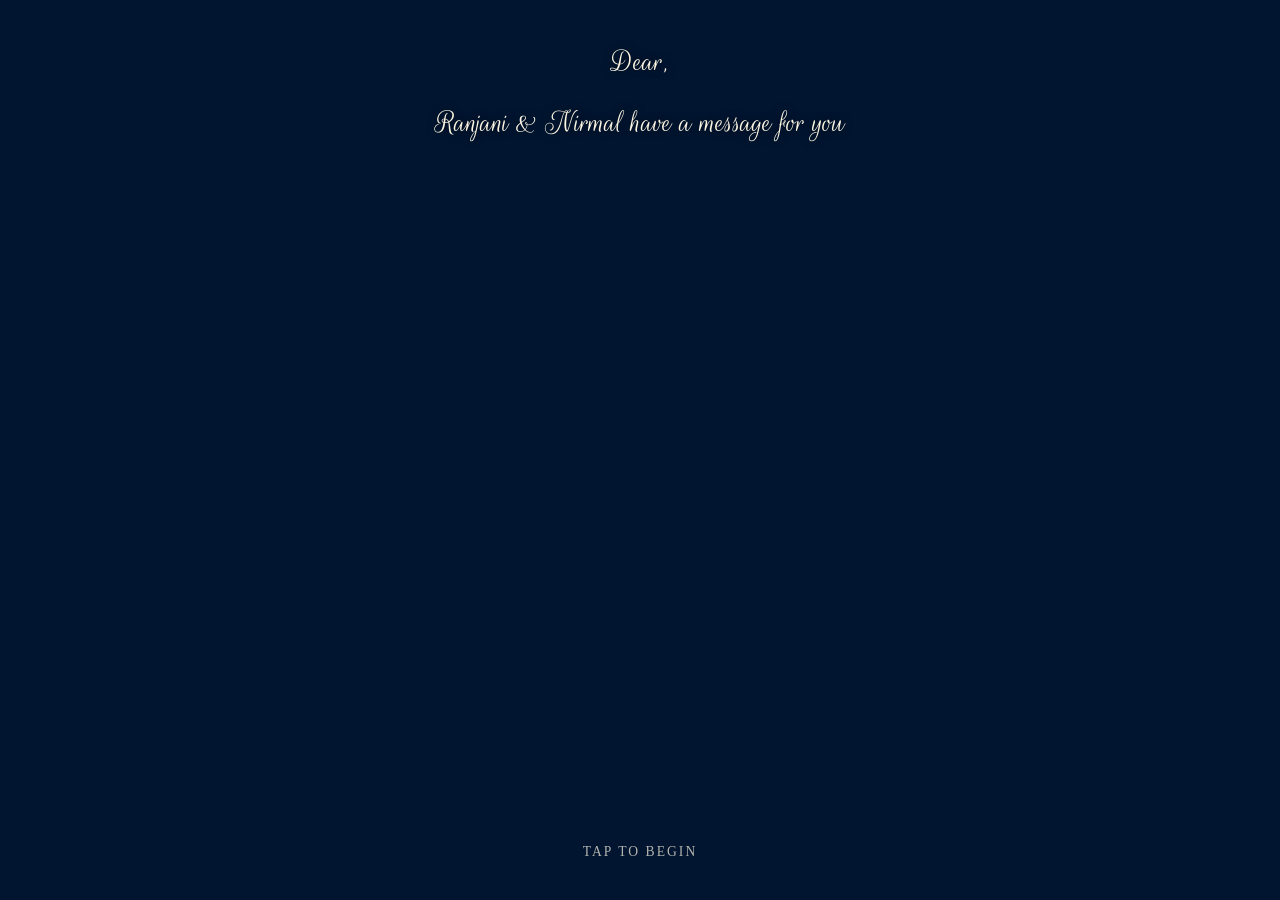
==== commit 3ff00ff2: "feature/Custom Guest names" ====
--- a/index.html
+++ b/index.html
@@ -4,7 +4,7 @@
     <meta charset="UTF-8">
 
     <title>Nira Invitation</title>
-    <link href="css/nira-invitation.css?v=8" rel="stylesheet">
+    <link href="css/nira-invitation.css?v=7" rel="stylesheet">
 
     <meta name="viewport" content="width=device-width, initial-scale=1.0">
     <meta name="theme-color" content="#011530" media="(prefers-color-scheme: dark)">
@@ -20,8 +20,7 @@
 <body>
 <div id="moonLandingVideo" class="moon-landing">
     <video class="moon-landing-video" src="resource/videos/MoonVioletFlashWithClouds.mp4" muted playsinline preload="auto"></video>
-    <div class="moon-landing-tint"></div>
-    <p class="moon-landing-text">Dear Guest,<br>Ranjani &amp; Nirmal have a message for you</p>
+    <p class="moon-landing-text" id="guestNames">Dear,<br>Ranjani &amp; Nirmal have a message for you</p>
     <p class="moon-landing-hint">Tap to begin</p>
 </div>
 <div id="mainInvite" class="hidden">
@@ -40,7 +39,7 @@
 
     <div class="invitation-message">
         <p class="invitation-text">
-            Few words of love and passion provide strength for a lifetime. We &ndash;<br>
+            Words of love and passion provide strength for a lifetime. We &ndash;<br>
             <span class="parent-name">Mallika</span> &amp; <span class="parent-name">Ramadass</span>
             <br>and
             <br><span class="parent-name">Lakshmi Duttai</span> &amp; <span class="parent-name">Pajany</span>
@@ -49,9 +48,9 @@
     </div>
 
     <div class="names">
+        <span class="name word">Ranjani</span>
+        <span class="ampersand word">&amp</span>
         <span class="name word">Nirmal</span>
-        <span class="ampersand word">&amp</span>
-        <span class="name word">Ranjani</span>
     </div>
     <p class="scratch-label">The date is set</p>
 <!--    <div class="scratch-group" id="scratchGroup">-->
@@ -173,7 +172,7 @@
 </div>
 <div class="parchment-paper"></div>
 <div class="petal-confetti" id="petalConfetti"></div>
-<script src="js/nira-invitation.js?v=6"></script>
+<script src="js/nira-invitation.js?v=7"></script>
 </div>
 </body>
 </html>
--- a/css/nira-invitation.css
+++ b/css/nira-invitation.css
@@ -39,16 +39,6 @@
     width: 100%;
     height: 100%;
     object-fit: cover;
-}
-
-.moon-landing-tint {
-    position: fixed;
-    inset: 0;
-    z-index: 1;
-    pointer-events: none;
-
-    mix-blend-mode: soft-light;
-    background-color: rgb(1, 21, 48);
 }
 
 .moon-landing-text {
@@ -436,6 +426,19 @@
 
 .flip-card:not(.flipped) {
     animation: flip-card-shake 4s ease-in-out infinite;
+}
+
+@keyframes vertical-card-shake {
+    0%, 25%, 100% { transform: translateX(0); }
+    2% { transform: translateX(-4px); }
+    4% { transform: translateX(4px); }
+    6% { transform: translateX(-4px); }
+    8% { transform: translateX(4px); }
+    10% { transform: translateX(-3px); }
+    12% { transform: translateX(3px); }
+    14% { transform: translateX(-2px); }
+    16% { transform: translateX(2px); }
+    18% { transform: translateX(0); }
 }
 
 @keyframes flip-card-shake {
